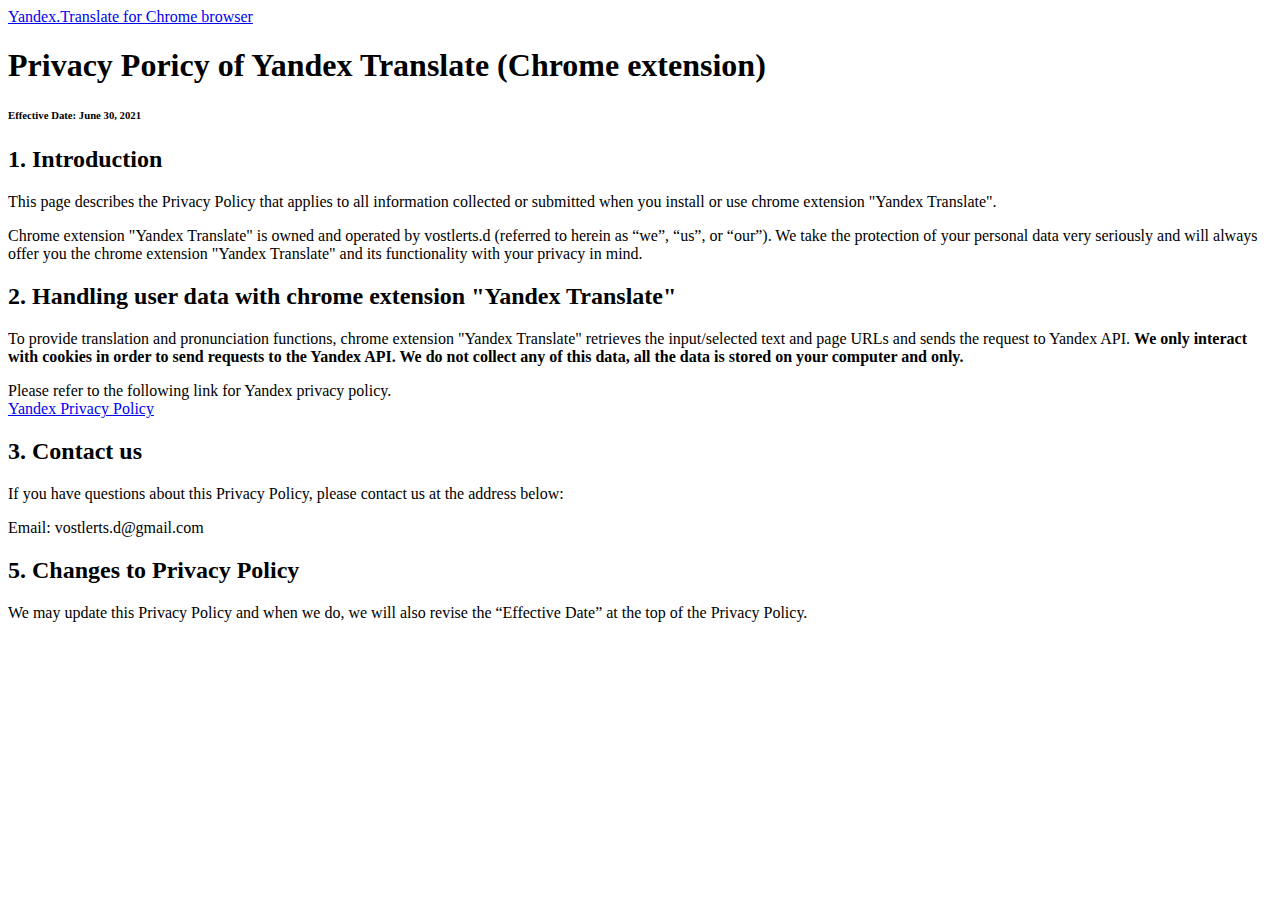
==== index.html @ ddb3a45e "Create index.html" ====
<!doctype html>
<html lang="en">
  <head>
    <meta charset="utf-8">
    <meta name="viewport" content="width=device-width, initial-scale=1">
    <meta name="description" content="Yandex Translate for Chrome browser">
    <meta name="author" content="vostlert.d">
    <title>Extension Yandex.Translate for Chrome browser</title>
    <link href="bootstrap.min.css" rel="stylesheet" integrity="sha384-EVSTQN3/azprG1Anm3QDgpJLIm9Nao0Yz1ztcQTwFspd3yD65VohhpuuCOmLASjC" crossorigin="anonymous">
    <link href="starter-template.css" rel="stylesheet">
  </head>
  <body>
    
<div class="col-lg-8 mx-auto p-3 py-md-5">
  <header class="d-flex align-items-center pb-3 mb-5 border-bottom">
    <a href="/" class="d-flex align-items-center text-dark text-decoration-none">
      
      <span class="fs-4">Yandex.Translate for Chrome browser</span>
    </a>
  </header>

  <main>
    <h1>Privacy Poricy of Yandex Translate (Chrome extension)</h1>
<h6 class="text-muted mb-5">Effective Date: June 30, 2021</h6>
    <h2 id="1-introduction">1. Introduction</h2>

<p>This page describes the Privacy Policy that applies to all information collected or submitted when you install or use chrome extension "Yandex Translate".</p>

<p>Chrome extension "Yandex Translate" is owned and operated by vostlerts.d (referred to herein as “we”, “us”, or “our”). We take the protection of your personal data very seriously and will always offer you the chrome extension "Yandex Translate" and its functionality with your privacy in mind.</p>

<h2 id="2-handling-user-data-with-simple-translate">2. Handling user data with chrome extension "Yandex Translate"</h2>

<p>To provide translation and pronunciation functions, chrome extension "Yandex Translate" retrieves the input/selected text and page URLs and sends the request to Yandex API.
<strong>We only interact with cookies in order to send requests to the Yandex API. We do not collect any of this data, all the data is stored on your computer and only.</strong></p>

<p>Please refer to the following link for Yandex privacy policy.<br>
<a href="https://yandex.com/company/privacy">Yandex Privacy Policy</a></p>















<h2 id="4-contact-us">3. Contact us</h2>

<p>If you have questions about this Privacy Policy, please contact us at the address below:</p>

<p>Email: vostlerts.d@gmail.com</p>

<h2 id="5-changes-to-privacy-policy">5. Changes to Privacy Policy</h2>

<p>We may update this Privacy Policy and when we do, we will also revise the “Effective Date” at the top of the Privacy Policy.</p>

    

    

    
  </main>
  
</div>


    

      
  

</body>
</html>
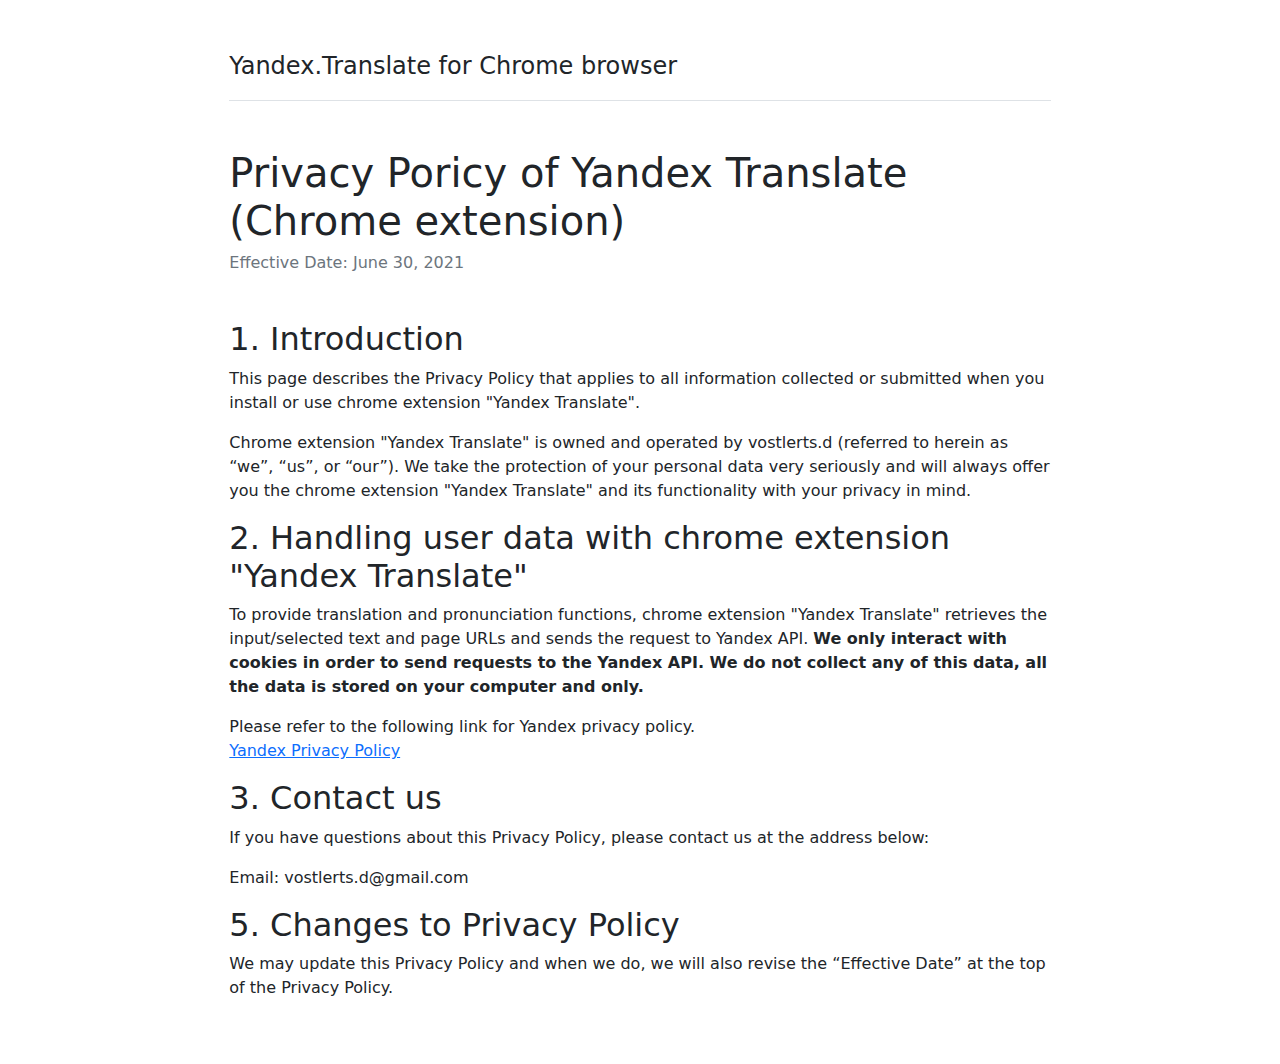
==== commit 5701ca90: "Update index.html" ====
--- a/index.html
+++ b/index.html
@@ -7,7 +7,6 @@
     <meta name="author" content="vostlert.d">
     <title>Extension Yandex.Translate for Chrome browser</title>
     <link href="bootstrap.min.css" rel="stylesheet" integrity="sha384-EVSTQN3/azprG1Anm3QDgpJLIm9Nao0Yz1ztcQTwFspd3yD65VohhpuuCOmLASjC" crossorigin="anonymous">
-    <link href="starter-template.css" rel="stylesheet">
   </head>
   <body>
     
